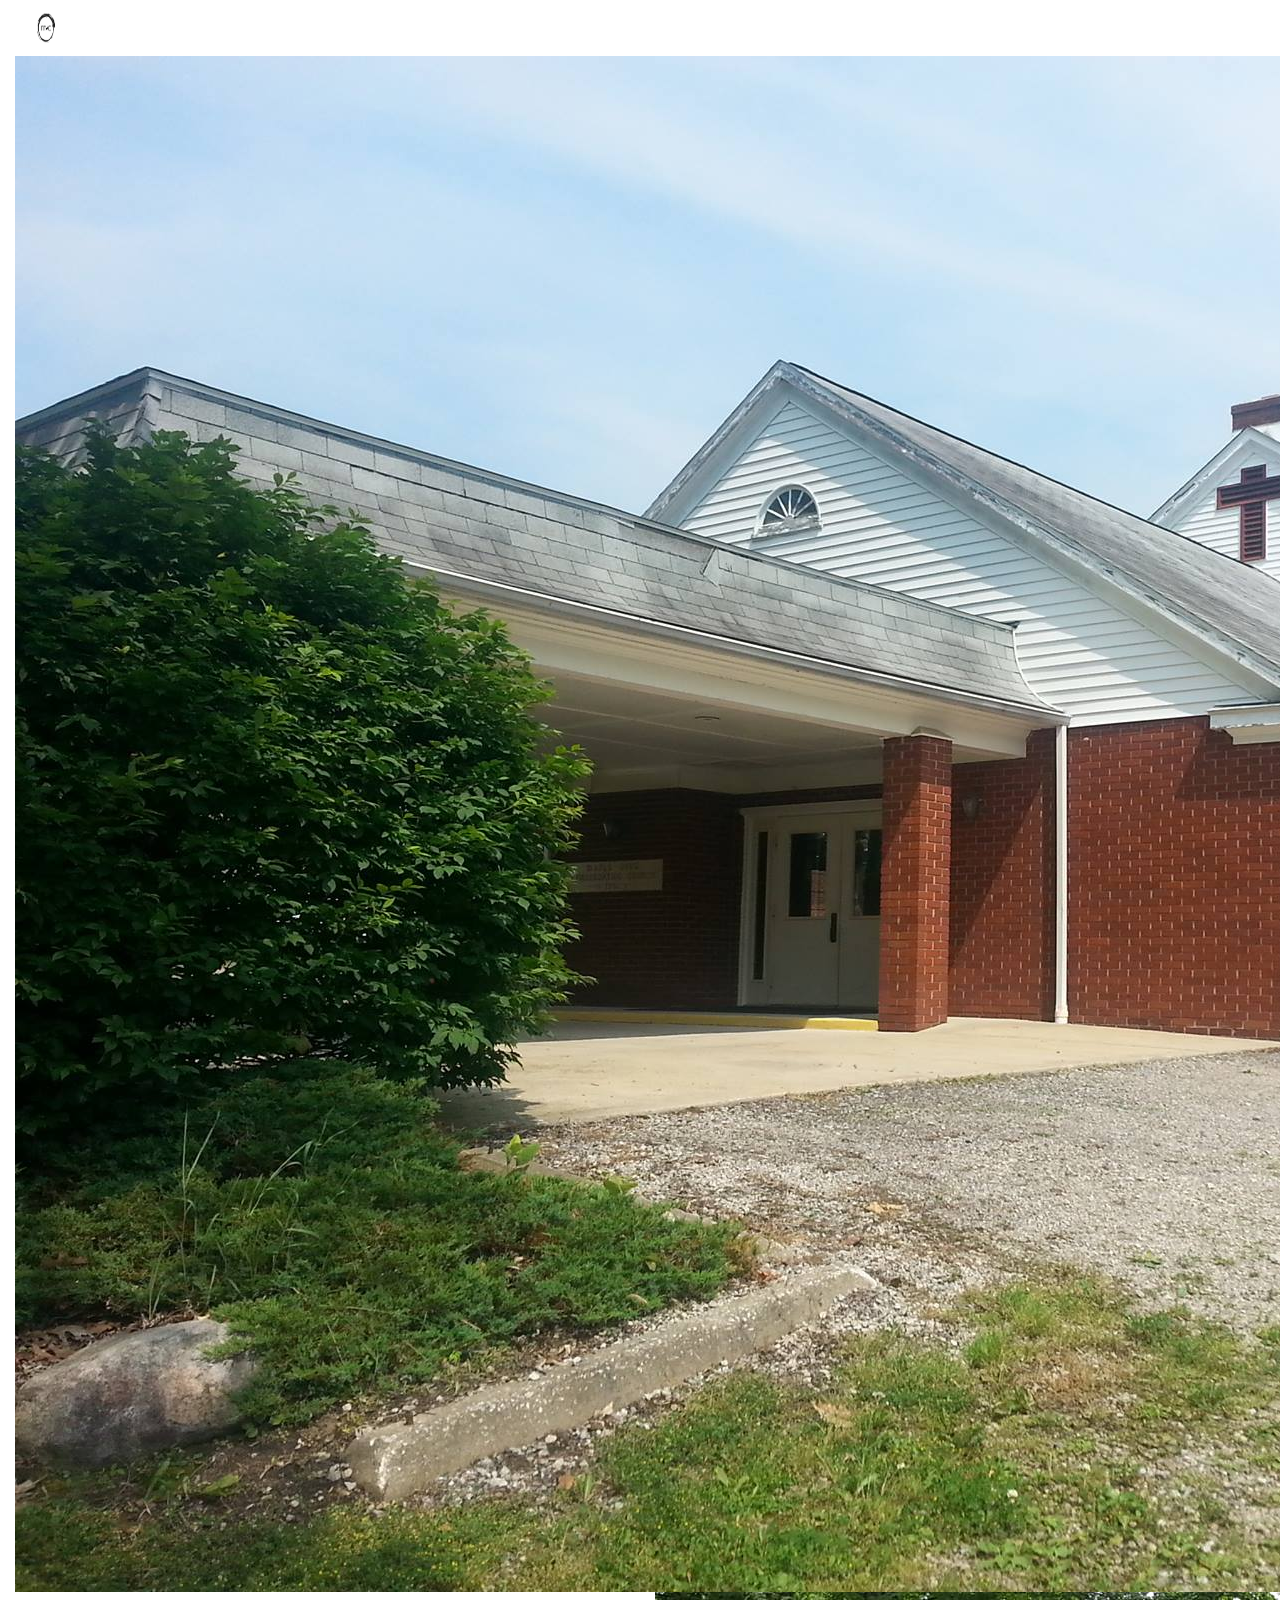
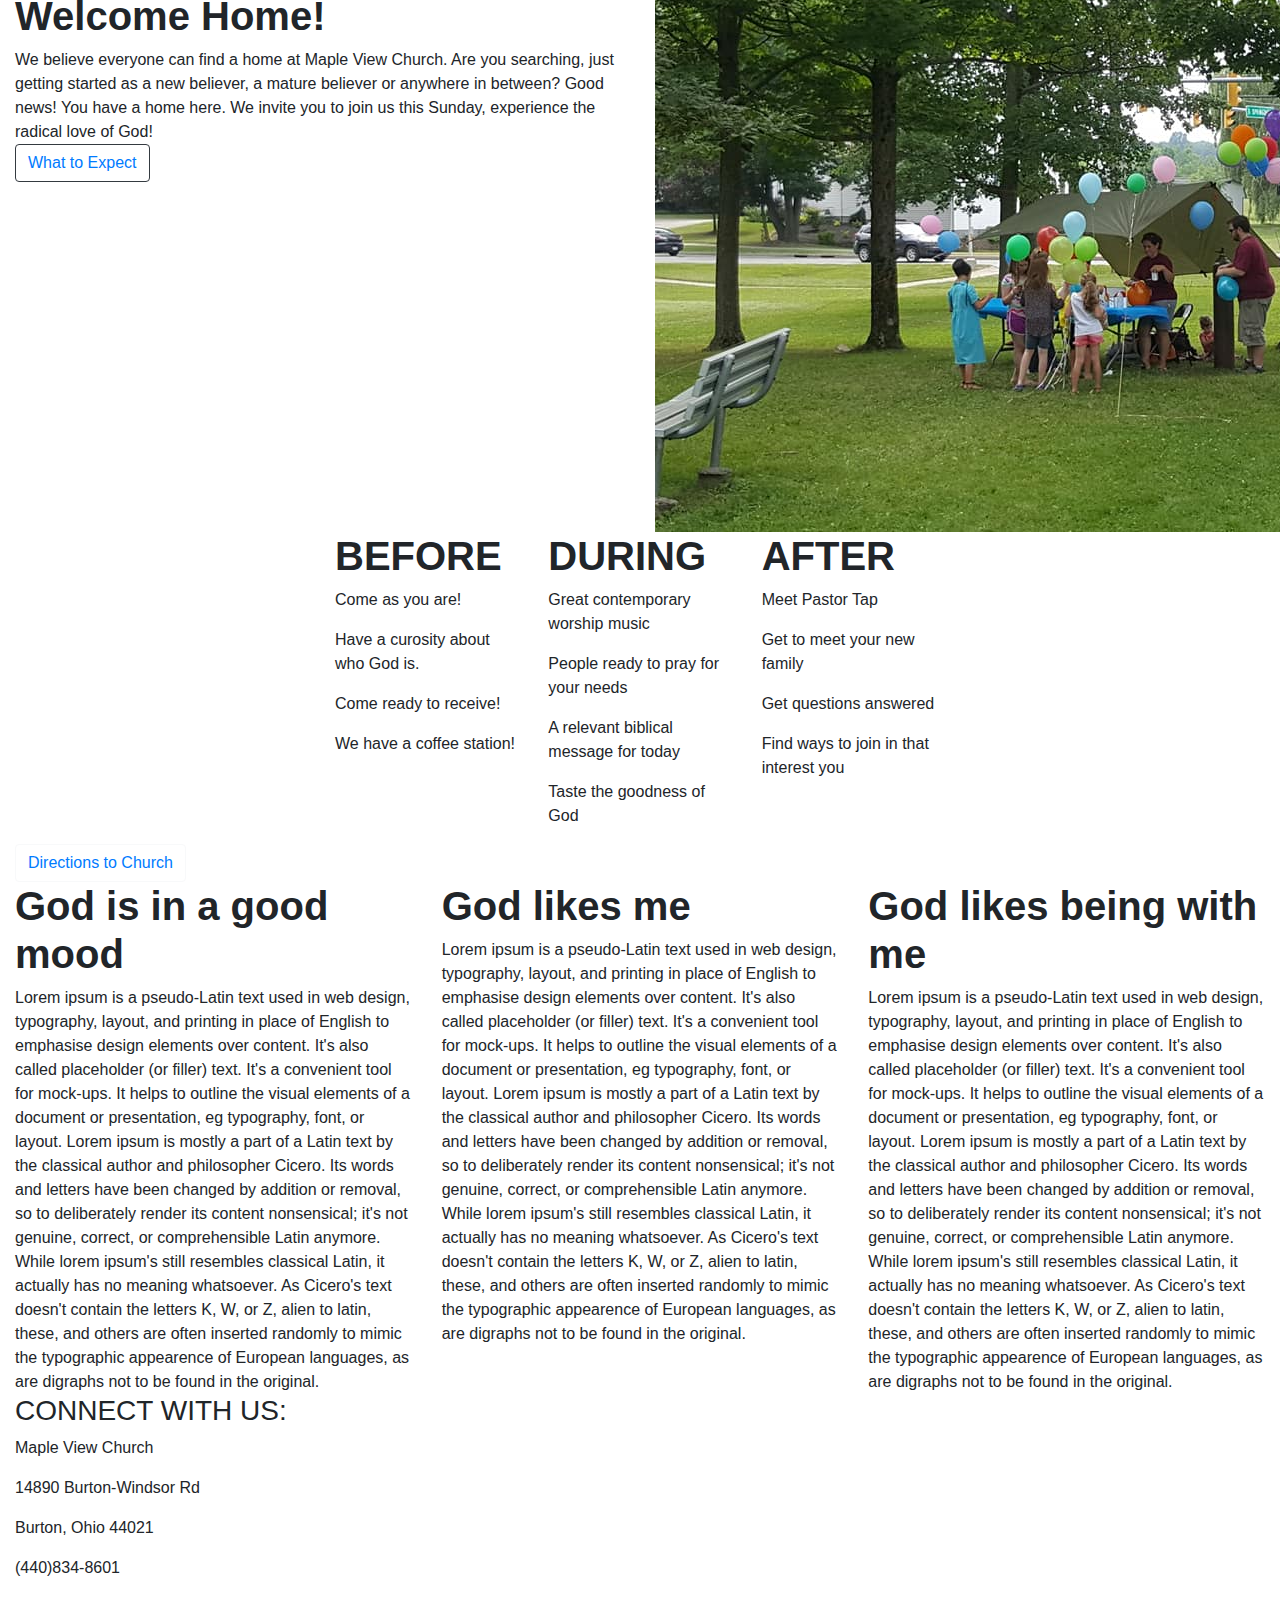
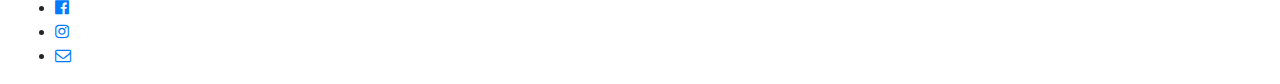
==== index.html @ bbbb1c55 "again commit" ====
<!DOCTYPE html>
<html lang="en" dir="ltr">

<head>
  <meta charset="utf-8">
  <meta name="description" content="Welcome Home">
  <link rel="icon" href="FaviconLogo.png">

  <!-- responsive -->
  <meta name="viewport" content="width=device-width, initial-scale=1.0">

  <!-- stylesheets -->
  <link rel="stylesheet" href="css/styles.css">
  <link href="https://fonts.googleapis.com/css?family=Lobster+Two|Montserrat|PT+Serif|Satisfy&display=swap" rel="stylesheet">

  <!-- fontawesome -->
  <link href="https://stackpath.bootstrapcdn.com/font-awesome/4.7.0/css/font-awesome.min.css" rel="stylesheet" integrity="sha384-wvfXpqpZZVQGK6TAh5PVlGOfQNHSoD2xbE+QkPxCAFlNEevoEH3Sl0sibVcOQVnN" crossorigin="anonymous">

  <!-- bootstrap -->
  <link rel="stylesheet" href="https://stackpath.bootstrapcdn.com/bootstrap/4.3.1/css/bootstrap.min.css" integrity="sha384-ggOyR0iXCbMQv3Xipma34MD+dH/1fQ784/j6cY/iJTQUOhcWr7x9JvoRxT2MZw1T" crossorigin="anonymous">

  <title>MVC - Welcome Home!</title>

</head>

<body>
  <section>
    <div class="container-fluid">
      <nav class="navbar navbar-expand-lg navbar-dark">
        <a class="navbar-brand" href="#">
          <img src="images/SmallLogo.png" width="30" height="30" class="d-inline-block align-top" alt="">
          Maple View
        </a>

        <button class="navbar-toggler" type="button" data-toggle="collapse" data-target="#navbarTogglerDemo01" aria-controls="navbarTogglerDemo01" aria-expanded="false" aria-label="Toggle navigation">
          <span class="navbar-toggler-icon"></span>
        </button>
        <div class="collapse navbar-collapse" id="navbarTogglerDemo01">

          <ul class='navbar-nav ml-auto'>
            <li class-nav-item>
              <a class='nav-link' href='index.html'>Welcome Home</a>
            </li>
            <li>
              <a class='nav-link' href='LeaderShipTeam.html'>Meet the Team</a>
            </li>
            <li class="nav-item dropdown">
              <a class="nav-link dropdown-toggle" href="#" id="navbarDropdown" role="button" data-toggle="dropdown" aria-haspopup="true" aria-expanded="false">
                What to Expect
              </a>
              <div class="dropdown-menu" aria-labelledby="navbarDropdown">
                <a class="dropdown-item" href="WhoAreWe.html">Sunday Morning</a>
                <a class="dropdown-item" href="WhoAreWe.html">Nursery</a>
                <a class="dropdown-item" href="WhoAreWe.html">Children's Church</a>
                <a class="dropdown-item" href="WhoAreWe.html">Adult Sunday School</a>
              </div>
            </li>
            <li>
              <a class='nav-link' href='GetInvolved.html'>Get Involved</a>
            </li>
            <li class="nav-item dropdown">
              <a class="nav-link dropdown-toggle" href="#" id="navbarDropdown" role="button" data-toggle="dropdown" aria-haspopup="true" aria-expanded="false">
                Ministries
              </a>
              <div class="dropdown-menu" aria-labelledby="navbarDropdown">
                <a class="dropdown-item" href="Ministry.html">Women's Ministry</a>
                <a class="dropdown-item" href="Ministry.html">Men's Ministry</a>
                <a class="dropdown-item" href="Ministry.html">Youth Ministry</a>
              </div>
            </li>
            <li>
              <a class='nav-link' href='Messages.html'>Weekly Messages</a>
            </li>
            <li>
              <a class='nav-link' href='Give.html'>Give</a>
            </li>
          </ul>
        </div>
      </nav>
    </div>
  </section>

  <!-- Home Section -->
  <div class="container-fluid" id="home-pic">
    <div class="row">
      <div class="col-lg-12 col-md-12 col-sm-12">
        <img class="home-pic" src="images/church_o.jpg" alt="">
      </div>
    </div>
  </div>

  <!-- Welcome section -->
  <div class="container-fluid" id="Welcome-Home">
    <div class="row">
      <div class="col-lg-6 col-md-6 col-sm-6">
        <h1><strong>Welcome Home!</strong></h1>
        We believe everyone can find a home at Maple View Church. Are you searching, just getting started as a new believer, a mature believer or anywhere in between? Good news! You have a home here.
        We invite you to join us this Sunday, experience the radical love of God!
        <br>
        <button type="button" class="btn btn-outline-dark"> <a href="WhoAreWe.html">
            What to Expect</a></button>
      </div>
      <div class="col-lg-6 col-md-6 col-sm-6">
        <img class="welcome-home-pic" src="images/fair_n.jpg" alt="">
      </div>
    </div>
  </div>

  <!-- circles -->
  <div class="container-fluid" id="circles">
    <div class="row">
      <div class="col-lg-3 col-md-6">
      </div>
      <div class="col-lg-2 col-md-6 before">
        <h1><strong>BEFORE</strong></h1>
        <p>Come as you are!</p>
        <p>Have a curosity about who God is.</p>
        <p>Come ready to receive!</p>
        <p>We have a coffee station!</p>
      </div>

      <div class="col-lg-2 col-md-6 during">
        <h1><strong>DURING</strong></h1>
        <p>Great contemporary worship music</p>
        <p>People ready to pray for your needs</p>
        <p>A relevant biblical message for today</p>
        <p>Taste the goodness of God</p>
      </div>

      <div class="col-lg-2 col-md-6 after">
        <h1><strong>AFTER</strong></h1>
        <p>Meet Pastor Tap</p>
        <p>Get to meet your new family</p>
        <p>Get questions answered</p>
        <p>Find ways to join in that interest you</p>
      </div>

      <div class="col-lg-3">
      </div>

    </div>
  </div>


  <!-- Maps -->
  <div class="container-fluid mapNdirections">
    <button type="button" class="btn btn-outline-light"> <a href="mapNdirections.html">
        Directions to Church</a></button>
    <!-- <a href="mapNdirections.html" button type="button" class="btn btn-outline-dark btn-lg directions" id="whbtn">Directions to Church</a> -->
  </div>

  <!-- values -->
  <div class="container-fluid" id="values">
    <div class="row">
      <div class="col-lg-4 col-md-6">
        <h1><strong>God is in a good mood</strong></h1>
        Lorem ipsum is a pseudo-Latin text used in web design, typography, layout, and printing in place of English to emphasise design elements over content. It's also called placeholder (or filler) text. It's a convenient tool for mock-ups. It
        helps to outline the visual elements of a document or presentation, eg typography, font, or layout. Lorem ipsum is mostly a part of a Latin text by the classical author and philosopher Cicero. Its words and letters have been changed by
        addition or removal, so to deliberately render its content nonsensical; it's not genuine, correct, or comprehensible Latin anymore. While lorem ipsum's still resembles classical Latin, it actually has no meaning whatsoever. As Cicero's
        text
        doesn't contain the letters K, W, or Z, alien to latin, these, and others are often inserted randomly to mimic the typographic appearence of European languages, as are digraphs not to be found in the original.
      </div>
      <div class="col-lg-4 col-md-6">
        <h1><strong>God likes me</strong></h1>
        Lorem ipsum is a pseudo-Latin text used in web design, typography, layout, and printing in place of English to emphasise design elements over content. It's also called placeholder (or filler) text. It's a convenient tool for mock-ups. It
        helps to outline the visual elements of a document or presentation, eg typography, font, or layout. Lorem ipsum is mostly a part of a Latin text by the classical author and philosopher Cicero. Its words and letters have been changed by
        addition or removal, so to deliberately render its content nonsensical; it's not genuine, correct, or comprehensible Latin anymore. While lorem ipsum's still resembles classical Latin, it actually has no meaning whatsoever. As Cicero's
        text
        doesn't contain the letters K, W, or Z, alien to latin, these, and others are often inserted randomly to mimic the typographic appearence of European languages, as are digraphs not to be found in the original.
      </div>
      <div class="col-lg-4 col-md-6">
        <h1><strong>God likes being with me</strong></h1>
        Lorem ipsum is a pseudo-Latin text used in web design, typography, layout, and printing in place of English to emphasise design elements over content. It's also called placeholder (or filler) text. It's a convenient tool for mock-ups. It
        helps to outline the visual elements of a document or presentation, eg typography, font, or layout. Lorem ipsum is mostly a part of a Latin text by the classical author and philosopher Cicero. Its words and letters have been changed by
        addition or removal, so to deliberately render its content nonsensical; it's not genuine, correct, or comprehensible Latin anymore. While lorem ipsum's still resembles classical Latin, it actually has no meaning whatsoever. As Cicero's
        text
        doesn't contain the letters K, W, or Z, alien to latin, these, and others are often inserted randomly to mimic the typographic appearence of European languages, as are digraphs not to be found in the original.
      </div>
    </div>
  </div>

  <div class="container-fluid footer">
    <h3>CONNECT WITH US:</h3>
    <P>Maple View Church</P>
    <P>14890 Burton-Windsor Rd</P>
    <P>Burton, Ohio 44021</P>
    <P>(440)834-8601</P>
    <ul>
      <li><a class="footer-link" href="https://www.facebook.com/mapleviewchurchburton/"><i class="fa fa-facebook-official" aria-hidden="true"></i></a>
      </li>
      <li><a class="footer-link" href="https://www.instagram.com/mvcburton/"><i class="fa fa-instagram" aria-hidden="true"></i></a></li>
      <li><a class="footer-link" href="mailto:mapleview@mapleview.com"><i class="fa fa-envelope-o"></i></li>
    </ul>
  </div>

  <script src="https://code.jquery.com/jquery-3.3.1.slim.min.js" integrity="sha384-q8i/X+965DzO0rT7abK41JStQIAqVgRVzpbzo5smXKp4YfRvH+8abtTE1Pi6jizo" crossorigin="anonymous"></script>
  <script src="https://cdnjs.cloudflare.com/ajax/libs/popper.js/1.14.7/umd/popper.min.js" integrity="sha384-UO2eT0CpHqdSJQ6hJty5KVphtPhzWj9WO1clHTMGa3JDZwrnQq4sF86dIHNDz0W1" crossorigin="anonymous"></script>
  <script src="https://stackpath.bootstrapcdn.com/bootstrap/4.3.1/js/bootstrap.min.js" integrity="sha384-JjSmVgyd0p3pXB1rRibZUAYoIIy6OrQ6VrjIEaFf/nJGzIxFDsf4x0xIM+B07jRM" crossorigin="anonymous"></script>

</body>

</html>
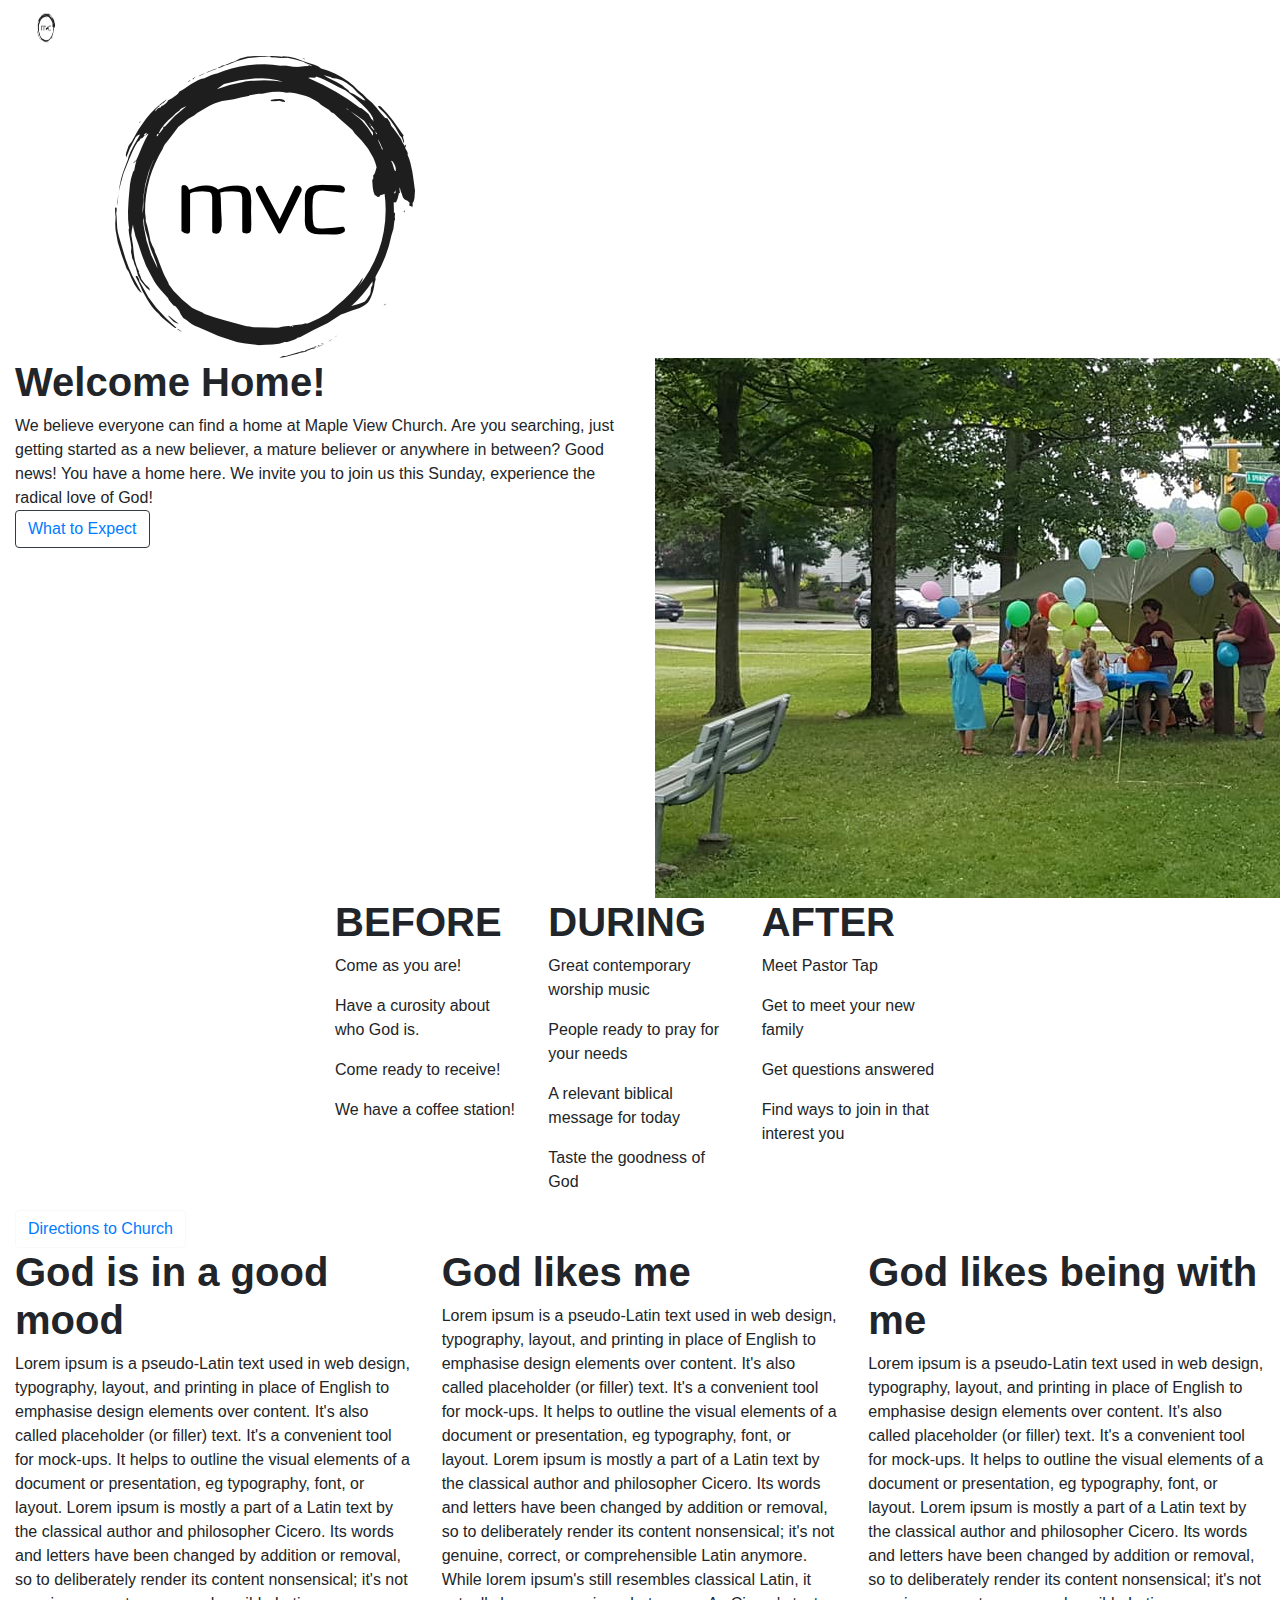
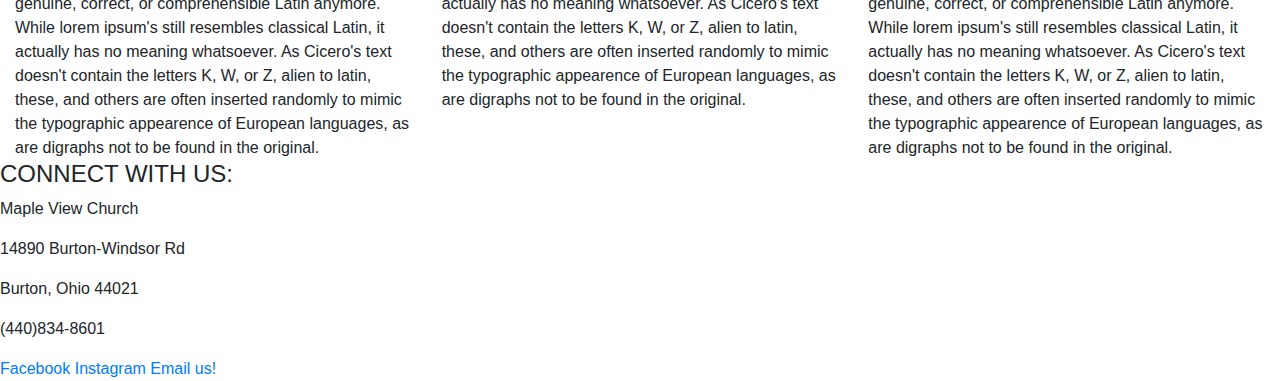
==== commit c680a834: "Complete format" ====
--- a/index.html
+++ b/index.html
@@ -84,7 +84,7 @@
   <div class="container-fluid" id="home-pic">
     <div class="row">
       <div class="col-lg-12 col-md-12 col-sm-12">
-        <img class="home-pic" src="images/church_o.jpg" alt="">
+        <img class="home-pic" src="images/SmallLogo.png" alt="">
       </div>
     </div>
   </div>
@@ -179,24 +179,18 @@
     </div>
   </div>
 
-  <div class="container-fluid footer">
-    <h3>CONNECT WITH US:</h3>
+<footer id="footer">
+    <h4>CONNECT WITH US:</h4>
     <P>Maple View Church</P>
     <P>14890 Burton-Windsor Rd</P>
     <P>Burton, Ohio 44021</P>
     <P>(440)834-8601</P>
-    <ul>
-      <li><a class="footer-link" href="https://www.facebook.com/mapleviewchurchburton/"><i class="fa fa-facebook-official" aria-hidden="true"></i></a>
-      </li>
-      <li><a class="footer-link" href="https://www.instagram.com/mvcburton/"><i class="fa fa-instagram" aria-hidden="true"></i></a></li>
-      <li><a class="footer-link" href="mailto:mapleview@mapleview.com"><i class="fa fa-envelope-o"></i></li>
-    </ul>
-  </div>
-
+    <a class="social-icon" href="https://www.facebook.com/mapleviewchurchburton/">Facebook</a>
+    <a class="social-icon" href="https://www.instagram.com/mvcburton/">Instagram</a>
+    <a class="social-icon" href="mailto:mapleview@mapleview.com">Email us!</a>
+  </footer>
   <script src="https://code.jquery.com/jquery-3.3.1.slim.min.js" integrity="sha384-q8i/X+965DzO0rT7abK41JStQIAqVgRVzpbzo5smXKp4YfRvH+8abtTE1Pi6jizo" crossorigin="anonymous"></script>
   <script src="https://cdnjs.cloudflare.com/ajax/libs/popper.js/1.14.7/umd/popper.min.js" integrity="sha384-UO2eT0CpHqdSJQ6hJty5KVphtPhzWj9WO1clHTMGa3JDZwrnQq4sF86dIHNDz0W1" crossorigin="anonymous"></script>
   <script src="https://stackpath.bootstrapcdn.com/bootstrap/4.3.1/js/bootstrap.min.js" integrity="sha384-JjSmVgyd0p3pXB1rRibZUAYoIIy6OrQ6VrjIEaFf/nJGzIxFDsf4x0xIM+B07jRM" crossorigin="anonymous"></script>
-
 </body>
-
 </html>
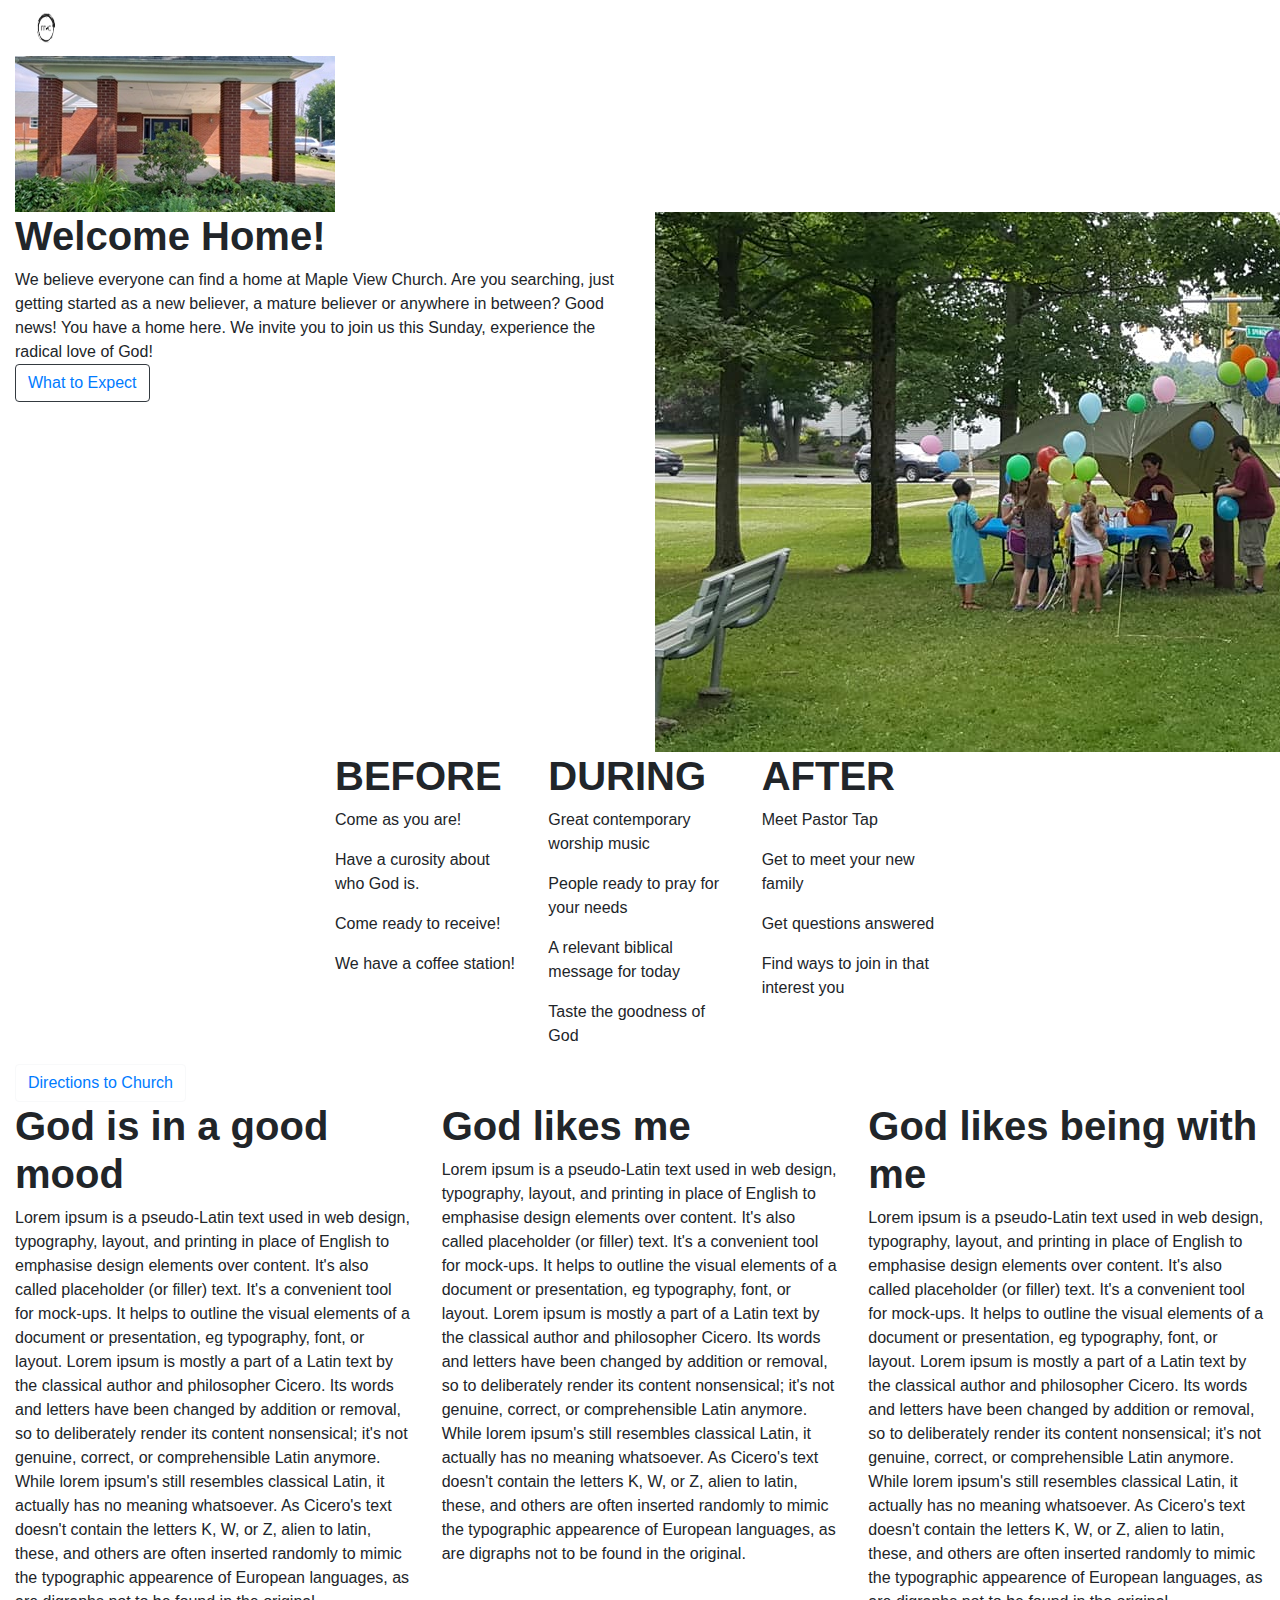
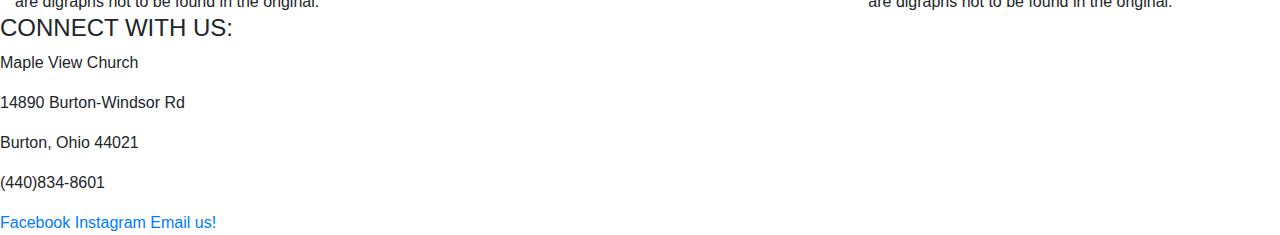
==== commit 71657aa2: "Complete static revise" ====
--- a/index.html
+++ b/index.html
@@ -84,7 +84,7 @@
   <div class="container-fluid" id="home-pic">
     <div class="row">
       <div class="col-lg-12 col-md-12 col-sm-12">
-        <img class="home-pic" src="images/SmallLogo.png" alt="">
+        <img class="home-pic" src="images/front.jpeg" alt="">
       </div>
     </div>
   </div>
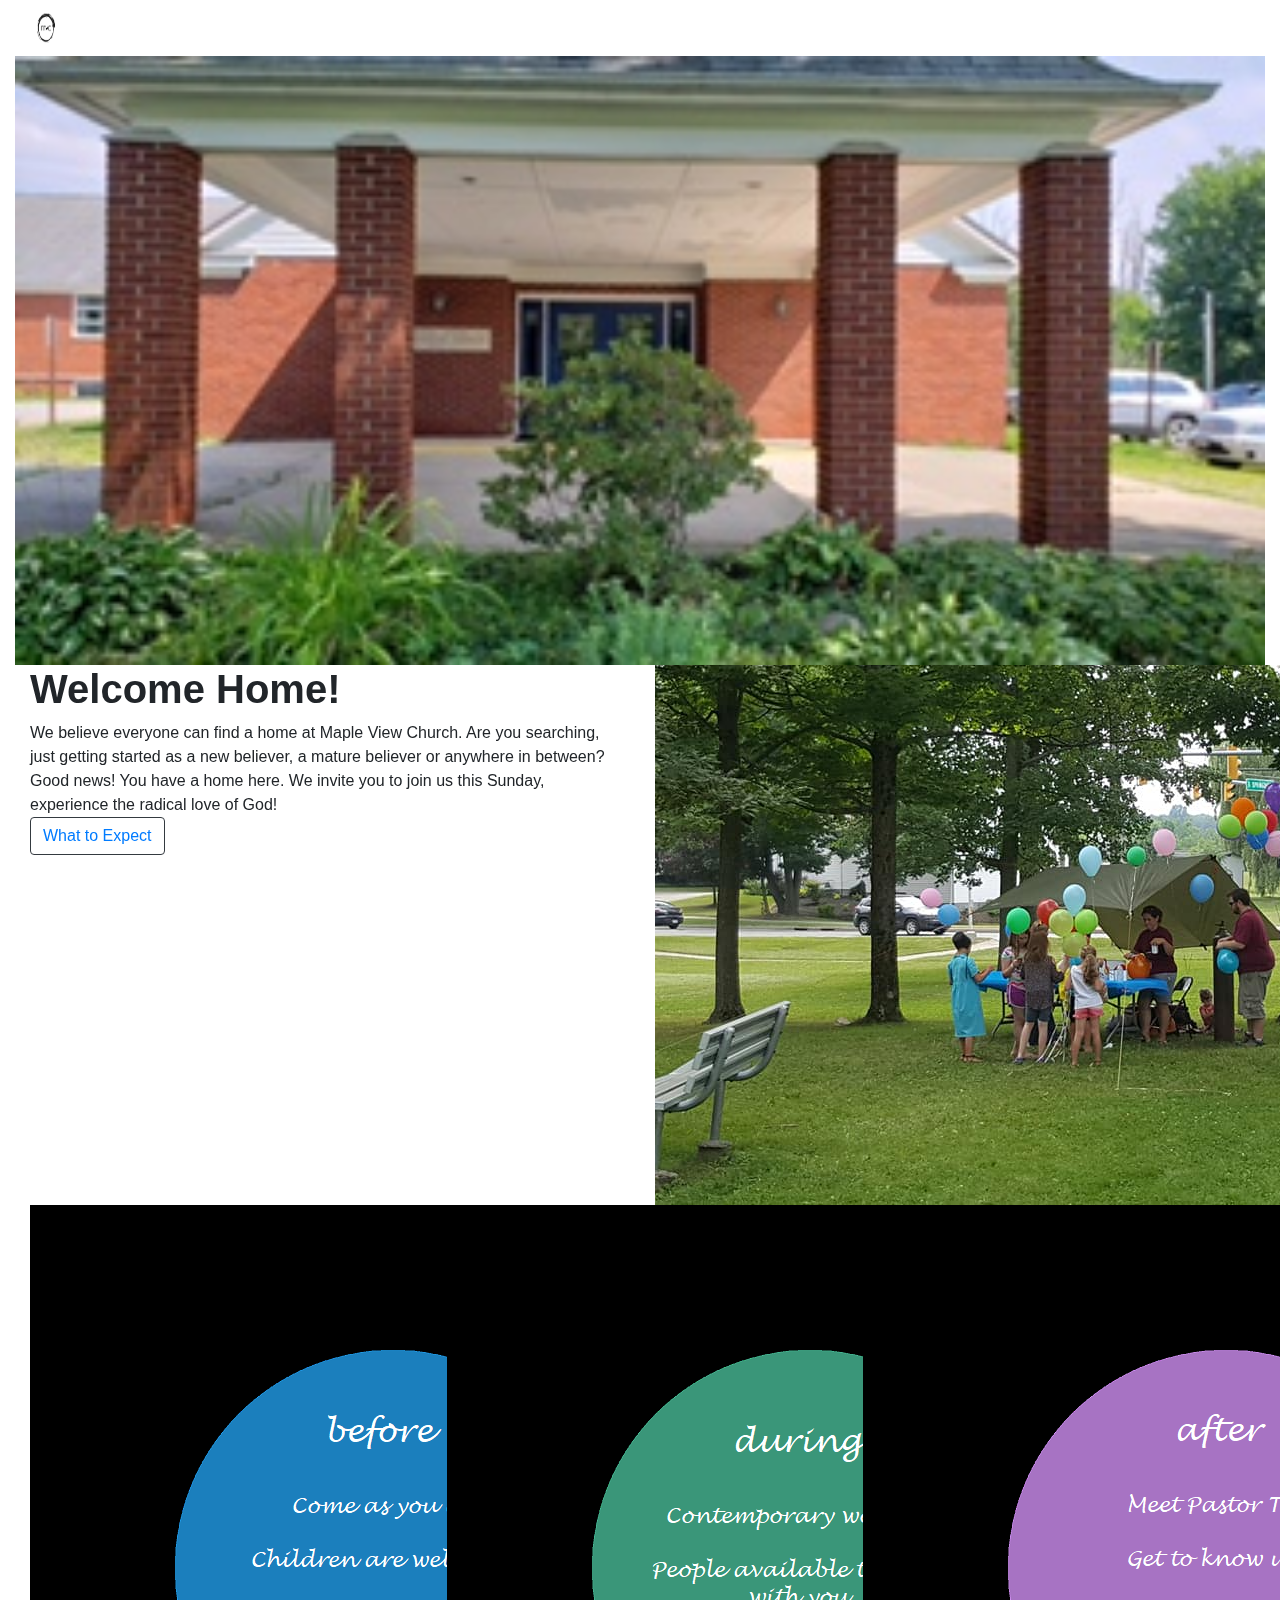
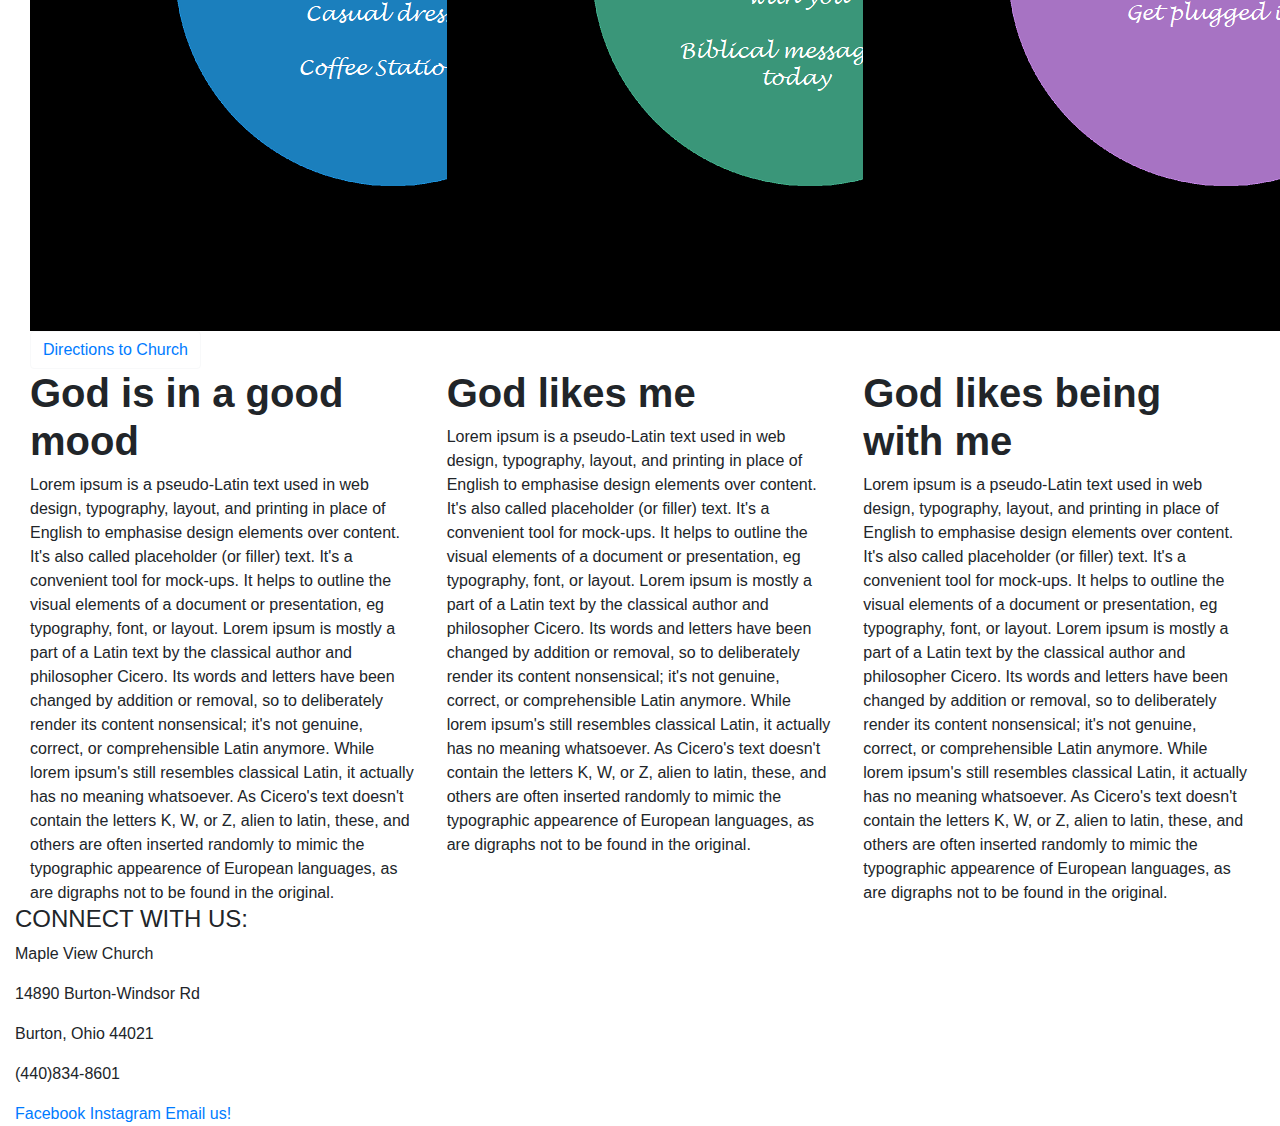
==== commit f1355595: "next edit" ====
--- a/index.html
+++ b/index.html
@@ -18,7 +18,7 @@
 
   <!-- bootstrap -->
   <link rel="stylesheet" href="https://stackpath.bootstrapcdn.com/bootstrap/4.3.1/css/bootstrap.min.css" integrity="sha384-ggOyR0iXCbMQv3Xipma34MD+dH/1fQ784/j6cY/iJTQUOhcWr7x9JvoRxT2MZw1T" crossorigin="anonymous">
-
+  <link rel="stylesheet" href="https://cdnjs.cloudflare.com/ajax/libs/animate.css/3.7.2/animate.min.css">
   <title>MVC - Welcome Home!</title>
 
 </head>
@@ -29,7 +29,7 @@
       <nav class="navbar navbar-expand-lg navbar-dark">
         <a class="navbar-brand" href="#">
           <img src="images/SmallLogo.png" width="30" height="30" class="d-inline-block align-top" alt="">
-          Maple View
+          Maple View Church
         </a>
 
         <button class="navbar-toggler" type="button" data-toggle="collapse" data-target="#navbarTogglerDemo01" aria-controls="navbarTogglerDemo01" aria-expanded="false" aria-label="Toggle navigation">
@@ -82,12 +82,23 @@
 
   <!-- Home Section -->
   <div class="container-fluid" id="home-pic">
-    <div class="row">
-      <div class="col-lg-12 col-md-12 col-sm-12">
-        <img class="home-pic" src="images/front.jpeg" alt="">
-      </div>
+    <div id="carouselExampleSlidesOnly" class="carousel slide" data-ride="carousel">
+  <div class="carousel-inner">
+    <div class="carousel-item active">
+      <img class="d-block w-100" src="images/front.jpeg" alt="First slide">
+    </div>
+    <div class="carousel-item">
+      <img class="d-block w-100" src="images/coffee.jpg" alt="Second slide">
+    </div>
+    <div class="carousel-item">
+    <img class="d-block w-100" src="images/bboard.jpg" alt="third slide">
+  </div>
+    <div class="carousel-item">
+      <img class="d-block w-100" src="images/inside_o.jpg" alt="fourth slide">
     </div>
   </div>
+</div>
+
 
   <!-- Welcome section -->
   <div class="container-fluid" id="Welcome-Home">
@@ -107,37 +118,20 @@
   </div>
 
   <!-- circles -->
-  <div class="container-fluid" id="circles">
+  <div class="container-fluid bounce" id="circles">
     <div class="row">
-      <div class="col-lg-3 col-md-6">
-      </div>
-      <div class="col-lg-2 col-md-6 before">
-        <h1><strong>BEFORE</strong></h1>
-        <p>Come as you are!</p>
-        <p>Have a curosity about who God is.</p>
-        <p>Come ready to receive!</p>
-        <p>We have a coffee station!</p>
+
+      <div class="col-lg-4 before">
+        <img class="animated bounceInDown" src="images/blue2.png" alt="">
       </div>
 
-      <div class="col-lg-2 col-md-6 during">
-        <h1><strong>DURING</strong></h1>
-        <p>Great contemporary worship music</p>
-        <p>People ready to pray for your needs</p>
-        <p>A relevant biblical message for today</p>
-        <p>Taste the goodness of God</p>
+      <div class="col-lg-4 during">
+        <img class="animated bounceInDown delay-1s" src="images/green2.png" alt="">
+        </div>
+
+      <div class="col-lg-4 after">
+        <img class="animated bounceInDown delay-2s" src="images/purple2.png" alt="">
       </div>
-
-      <div class="col-lg-2 col-md-6 after">
-        <h1><strong>AFTER</strong></h1>
-        <p>Meet Pastor Tap</p>
-        <p>Get to meet your new family</p>
-        <p>Get questions answered</p>
-        <p>Find ways to join in that interest you</p>
-      </div>
-
-      <div class="col-lg-3">
-      </div>
-
     </div>
   </div>
 
@@ -165,8 +159,7 @@
         Lorem ipsum is a pseudo-Latin text used in web design, typography, layout, and printing in place of English to emphasise design elements over content. It's also called placeholder (or filler) text. It's a convenient tool for mock-ups. It
         helps to outline the visual elements of a document or presentation, eg typography, font, or layout. Lorem ipsum is mostly a part of a Latin text by the classical author and philosopher Cicero. Its words and letters have been changed by
         addition or removal, so to deliberately render its content nonsensical; it's not genuine, correct, or comprehensible Latin anymore. While lorem ipsum's still resembles classical Latin, it actually has no meaning whatsoever. As Cicero's
-        text
-        doesn't contain the letters K, W, or Z, alien to latin, these, and others are often inserted randomly to mimic the typographic appearence of European languages, as are digraphs not to be found in the original.
+        text doesn't contain the letters K, W, or Z, alien to latin, these, and others are often inserted randomly to mimic the typographic appearence of European languages, as are digraphs not to be found in the original.
       </div>
       <div class="col-lg-4 col-md-6">
         <h1><strong>God likes being with me</strong></h1>
@@ -189,6 +182,7 @@
     <a class="social-icon" href="https://www.instagram.com/mvcburton/">Instagram</a>
     <a class="social-icon" href="mailto:mapleview@mapleview.com">Email us!</a>
   </footer>
+  <script src="index.js" charset="utf-8"></script>
   <script src="https://code.jquery.com/jquery-3.3.1.slim.min.js" integrity="sha384-q8i/X+965DzO0rT7abK41JStQIAqVgRVzpbzo5smXKp4YfRvH+8abtTE1Pi6jizo" crossorigin="anonymous"></script>
   <script src="https://cdnjs.cloudflare.com/ajax/libs/popper.js/1.14.7/umd/popper.min.js" integrity="sha384-UO2eT0CpHqdSJQ6hJty5KVphtPhzWj9WO1clHTMGa3JDZwrnQq4sF86dIHNDz0W1" crossorigin="anonymous"></script>
   <script src="https://stackpath.bootstrapcdn.com/bootstrap/4.3.1/js/bootstrap.min.js" integrity="sha384-JjSmVgyd0p3pXB1rRibZUAYoIIy6OrQ6VrjIEaFf/nJGzIxFDsf4x0xIM+B07jRM" crossorigin="anonymous"></script>
